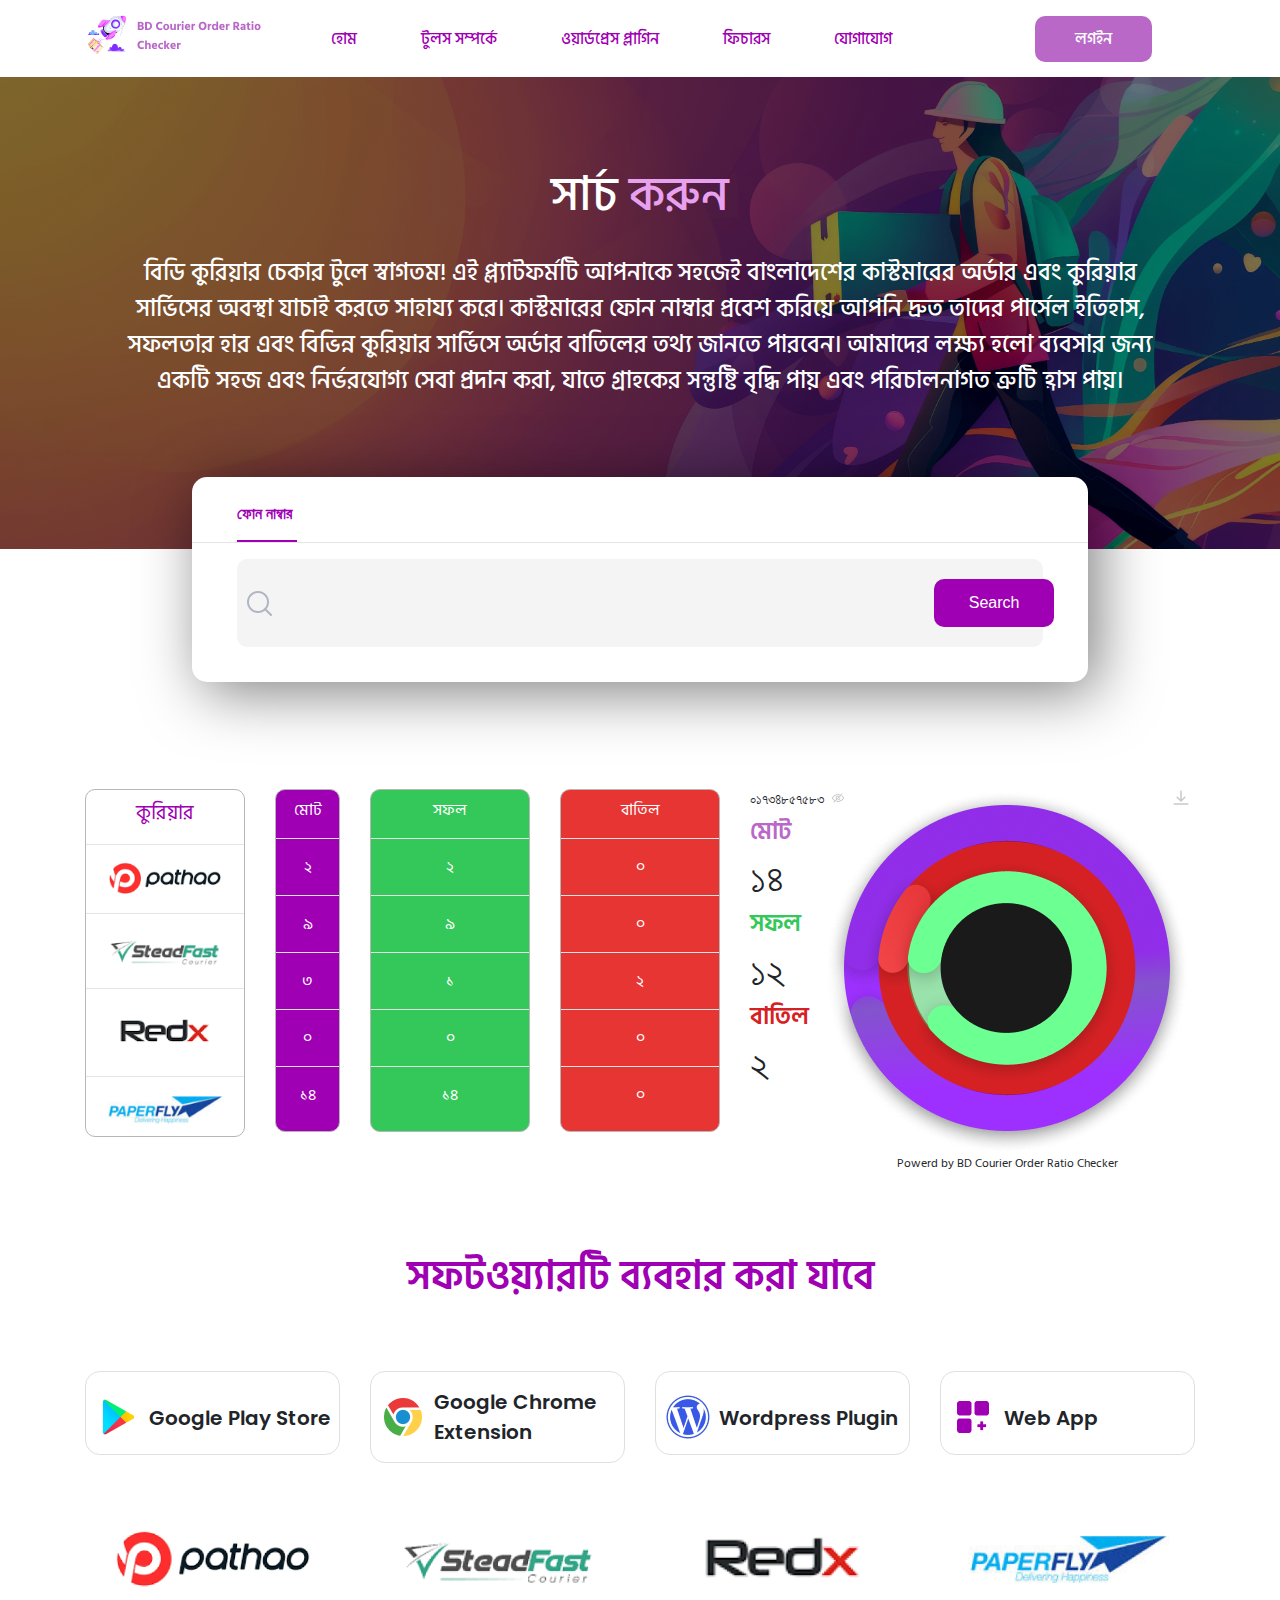
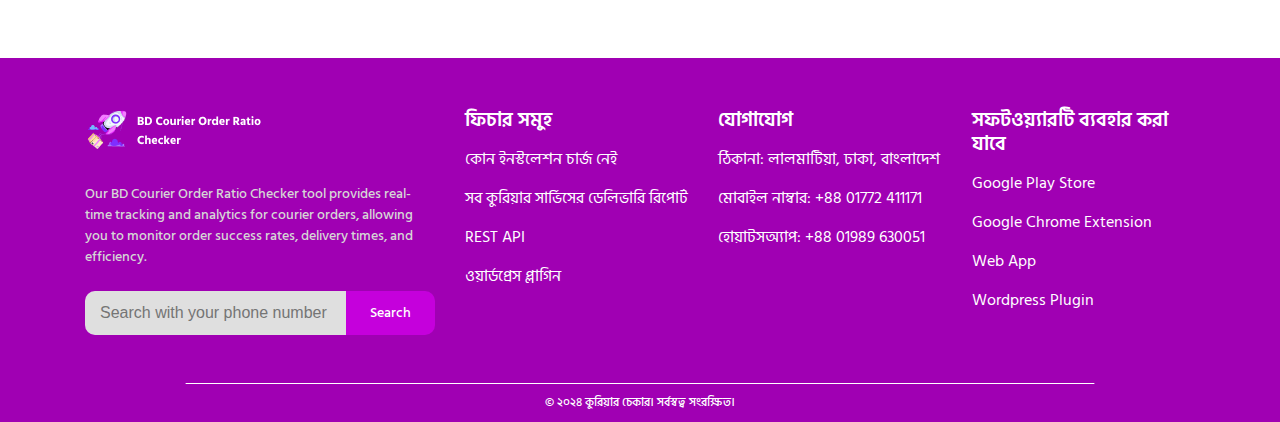
==== search.html @ f462c502 "correction" ====
<!DOCTYPE html>
<html lang="en">
<head>
    <meta charset="UTF-8">
    <meta name="viewport" content="width=device-width, initial-scale=1.0">
    <title>Search </title>
    <link rel="shortcut icon" href="image/favicon.ico" type="image/x-icon">

    <!-- font -->
    <link rel="preconnect" href="https://fonts.googleapis.com">
    <link rel="preconnect" href="https://fonts.gstatic.com" crossorigin>
    <link href="https://fonts.googleapis.com/css2?family=Hind+Siliguri:wght@300;400;500;600;700&family=Poppins:ital,wght@0,100;0,200;0,300;0,400;0,500;0,600;0,700;0,800;0,900;1,100;1,200;1,300;1,400;1,500;1,600;1,700;1,800;1,900&display=swap" rel="stylesheet">
    <link href="https://fonts.googleapis.com/css2?family=Poppins:ital,wght@0,100;0,200;0,300;0,400;0,500;0,600;0,700;0,800;0,900;1,100;1,200;1,300;1,400;1,500;1,600;1,700;1,800;1,900&display=swap" rel="stylesheet">
    <link href="https://fonts.googleapis.com/css2?family=DM+Sans:ital,opsz,wght@0,9..40,100..1000;1,9..40,100..1000&display=swap" rel="stylesheet">
    <!-- font end -->
    <link rel="stylesheet" href="https://cdnjs.cloudflare.com/ajax/libs/font-awesome/6.6.0/css/all.min.css" integrity="sha512-Kc323vGBEqzTmouAECnVceyQqyqdsSiqLQISBL29aUW4U/M7pSPA/gEUZQqv1cwx4OnYxTxve5UMg5GT6L4JJg==" crossorigin="anonymous" referrerpolicy="no-referrer" />
    <link rel="stylesheet" href="css/bootstrap.min.css">
    <link rel="stylesheet" href="css/search.css">
</head>
<body>
    <!-- navbar part end -->
    
        <nav class="navbar navbar-expand-lg navbar-light">
            <div class="container">
            <a class="navbar-brand" href="#"><img src="image/logo.png" class="img-fluid w-100" alt=""></a>
            <button class="navbar-toggler" type="button" data-toggle="collapse" data-target="#navbarSupportedContent" aria-controls="navbarSupportedContent" aria-expanded="false" aria-label="Toggle navigation">
              <span class="navbar-toggler-icon"></span>
            </button>
          
            <div class="collapse navbar-collapse" id="navbarSupportedContent">
              <ul class="navbar-nav m-auto">
                <li class="nav-item active">
                  <a class="nav-link" href="index.html">হোম <span></span></a>
                </li>
                <li class="nav-item">
                  <a class="nav-link" href="#">টুলস সম্পর্কে</a>
                </li>
                <li class="nav-item">
                    <a class="nav-link" href="#">ওয়ার্ডপ্রেস প্লাগিন</a>
                  </li>
                  <li class="nav-item">
                    <a class="nav-link" href="#">ফিচারস</a>
                  </li>
                  <li class="nav-item">
                    <a class="nav-link" href="#">যোগাযোগ</a>
                  </li>
              </ul>
              <ul class="navbar-nav m-auto">
                <li class="nav-item active">
                  <a class="login_btn" href="#">লগইন</a>
                </li>
              </ul>
              
            </div>
        </div>
          </nav>
    
    <!-- navbar part end -->

    <!-- banner part start -->
     <div id="banner">
        <div class="banner_overlay text-center">
            <h3 class="text-center">সার্চ <span>করুন</span>  </h3>
            <p>বিডি কুরিয়ার চেকার টুলে স্বাগতম! এই প্ল্যাটফর্মটি আপনাকে সহজেই বাংলাদেশের কাস্টমারের অর্ডার এবং কুরিয়ার সার্ভিসের অবস্থা যাচাই করতে সাহায্য করে। কাস্টমারের ফোন নাম্বার প্রবেশ করিয়ে আপনি দ্রুত তাদের পার্সেল ইতিহাস, সফলতার হার এবং বিভিন্ন কুরিয়ার সার্ভিসে অর্ডার বাতিলের তথ্য জানতে পারবেন। আমাদের লক্ষ্য হলো ব্যবসার জন্য একটি সহজ এবং নির্ভরযোগ্য সেবা প্রদান করা, যাতে গ্রাহকের সন্তুষ্টি বৃদ্ধি পায় এবং পরিচালনাগত ত্রুটি হ্রাস পায়।</p>
            <div class="banner_sub">
               <ul>
                <li class="search_phn">ফোন নাম্বার </li>
                <hr>
                <li>
                    <div class="input_search">
                        <div class="row">
                            <div class="col-md-1  d-flex align-items-center">
                                <img src="image/search.png" class="img-fluid ml-auto" alt="">
                            </div>
                            <div class="col-md-9  d-flex align-items-center">
                                <input type="text" class="w-100">
                            </div>
                            <div class="col-md-2 d-flex align-items-center">
                                <a href="#" class="search_btn">Search</a>
                            </div>
                        </div>
                    </div>
                </li>
               </ul>
            </div>
        </div>
     </div>
    <!-- banner part end -->

    <!-- Table part start -->
     <div id="table_part">
        <div class="container">
            <div class="row">
                <div class="col-md-3 col-lg-2">
                    <div class="table_ul">
                        <ul>
                            <li class="d-flex justify-content-center align-items-center pt-2 qourier">কুরিয়ার</li>
                            <hr>
                            <li class="d-flex justify-content-center align-items-center"><img src="image/pathao.png" class="img-fluid" alt=""></li>
                            <hr>
                            <li class="d-flex justify-content-center align-items-center"><img src="image/steadfast.png" class="img-fluid" alt=""></li>
                            <hr>
                            <li class="d-flex justify-content-center align-items-center"><img src="image/redx.png" class="img-fluid" alt=""></li>
                            <hr>
                            <li class="d-flex justify-content-center align-items-center pb-2"><img src="image/paperfly.png" class="img-fluid" alt=""></li>
                        </ul>
                    </div>
                </div>
                <div class="col-md-3 col-lg-1">
                    <div class="table_ul bg-purple">
                        <ul>
                            <li class="d-flex justify-content-center align-items-center pt-2">মোট</li>
                            <hr>
                            <li class="d-flex justify-content-center align-items-center">২</li>
                            <hr>
                            <li class="d-flex justify-content-center align-items-center">৯</li>
                            <hr>
                            <li class="d-flex justify-content-center align-items-center">৩</li>
                            <hr>
                            <li class="d-flex justify-content-center align-items-center">০</li>
                            <hr>
                            <li class="d-flex justify-content-center align-items-center pb-4">১৪</li>
                        </ul>
                    </div>
                </div>
                <div class="col-md-3 col-lg-2">
                    <div class="table_ul bg-green">
                        <ul>
                            <li class="d-flex justify-content-center align-items-center pt-2">সফল</li>
                            <hr>
                            <li class="d-flex justify-content-center align-items-center">২</li>
                            <hr>
                            <li class="d-flex justify-content-center align-items-center">৯</li>
                            <hr>
                            <li class="d-flex justify-content-center align-items-center">১</li>
                            <hr>
                            <li class="d-flex justify-content-center align-items-center">০</li>
                            <hr>
                            <li class="d-flex justify-content-center align-items-center pb-4">১৪</li>
                        </ul>
                    </div>
                </div>
                <div class="col-md-3 col-lg-2">
                    <div class="table_ul bg-red">
                        <ul>
                            <li class="d-flex justify-content-center align-items-center pt-2">বাতিল</li>
                            <hr>
                            <li class="d-flex justify-content-center align-items-center">০</li>
                            <hr>
                            <li class="d-flex justify-content-center align-items-center">০</li>
                            <hr>
                            <li class="d-flex justify-content-center align-items-center">২</li>
                            <hr>
                            <li class="d-flex justify-content-center align-items-center">০</li>
                            <hr>
                            <li class="d-flex justify-content-center align-items-center pb-4">০</li>
                        </ul>
                    </div>
                </div>
                <div class="col-md-5">
                    <div class="graph d-flex">
                        <div class="graph_txt">
                            <div class="number d-flex"><p >০১৭৩৪৮৫৭৫৮৩</p><img src="image/eye.png" class="img-fluid" alt=""></div>
                            <h4 class="graph_title_one my-2">মোট</h4>
                            <h5>১৪</h5>
                            <h4 class="graph_title_two my-2">সফল</h4>
                            <h5>১২</h5>
                            <h4 class="graph_title_three my-2">বাতিল</h4>
                            <h5>২</h5>
                        </div>
                        <div class="graph_img">
                            <img src="image/download.png" class="img-fluid download_img" alt="">
                            <img src="image/graph.png" class="img-fluid" alt="">
                            <p>Powerd by BD Courier Order Ratio Checker</p>
                        </div>
                    </div>
                </div>
            </div>
        </div>
     </div>
    <!-- Table part end -->

   

    <!-- software part start -->
     <div id="software">
         <!-- heading start -->
     <h3 class="common_heading text-center">সফটওয়্যারটি ব্যবহার করা যাবে </h3>
     <!-- heading end -->
        <div class="container">
            <div class="row">
                <div class="col-md-3">
                    <div class="soft_main">
                        <div class="row">
                            <div class="col-md-3 p-0 mt-2 text-center"><img src="image/playstore.png" class="img-fluid" alt=""></div>
                            <div class="col-md-9 p-0 mt-3"><p class="soft_title">Google Play Store</p></div>
                        </div>
                    </div>
                </div>

                <div class="col-md-3">
                    <div class="soft_main">
                        <div class="row">
                            <div class="col-md-3 p-0 mt-2 text-center"><img src="image/chrome.png" class="img-fluid" alt=""></div>
                            <div class="col-md-9 p-0"><p class="soft_title">Google Chrome Extension</p></div>
                        </div>
                    </div>
                </div>

                <div class="col-md-3">
                    <div class="soft_main">
                        <div class="row">
                            <div class="col-md-3 p-0 mt-2 text-center"><img src="image/wordpress.png" class="img-fluid" alt=""></div>
                            <div class="col-md-9 p-0 mt-3"><p class="soft_title">Wordpress Plugin</p></div>
                        </div>
                    </div>
                </div>

                <div class="col-md-3">
                    <div class="soft_main">
                        <div class="row">
                            <div class="col-md-3 p-0 mt-2 text-center"><img src="image/webapp.png" class="img-fluid" alt=""></div>
                            <div class="col-md-9 p-0 mt-3"><p class="soft_title">Web App</p></div>
                        </div>
                    </div>
                </div>
            </div>
        </div>
     </div>
    <!-- software part end -->

    <!-- client part  start-->
     <div id="client">
        <div class="container">
            <div class="row">
                <div class="col-md-3 col-sm-6 text-center d-flex align-items-center justify-content-center">
                    <img src="image/pathao.png" class="img-fluid" alt="">
                </div>
                <div class="col-md-3 col-sm-6 text-center d-flex align-items-center justify-content-center">
                    <img src="image/steadfast.png" class="img-fluid" alt="">
                </div>
                <div class="col-md-3 col-sm-6 text-center d-flex align-items-center justify-content-center">
                    <img src="image/redx.png" class="img-fluid" alt="">
                </div>
                <div class="col-md-3 col-sm-6 text-center d-flex align-items-center justify-content-center">
                    <img src="image/paperfly.png" class="img-fluid" alt="">
                </div>
            </div>
        </div>
     </div>
    <!-- client part end -->

    <!-- footer part start -->
     <footer>
        <div class="container">
            <div class="row">
                <div class="col-md-4">
                    <div class="footer_first_content">
                        <img src="image/footer_logo.png" class="img-fluid" alt="">
                        <p class="footer_txt mt-4">
                            Our BD Courier Order Ratio Checker tool provides real-time tracking and analytics for courier orders, allowing you to monitor order success rates, delivery times, and efficiency.  
                        </p>
                        <div class="footer_form mt-4">
                            <form action="">
                                <input type="text" class="footer_input" placeholder="Search with your phone number">
                                <button type="submit">Search</button>
                            </form>
                        </div>
                    </div>
                </div>
                <div class="col-md-8">
                    <div class="row">
                        <div class="col-md-4">
                            <div class="footer_second">
                                <!-- footer common heading -->
                             <h4 class="f_c_heading">ফিচার সমুহ</h4>
                             <!-- footer common heading -->
                              <ul>
                                 <li>কোন ইনস্টলেশন চার্জ নেই</li>
                                 <li>সব কুরিয়ার সার্ভিসের ডেলিভারি রিপোর্ট</li>
                                 <li>REST API</li>
                                 <li>ওয়ার্ডপ্রেস প্লাগিন</li>
                              </ul>
                            </div>
                        </div>
                        <div class="col-md-4">
                            <div class="footer_second">
                                <!-- footer common heading -->
                             <h4 class="f_c_heading">যোগাযোগ</h4>
                             <!-- footer common heading -->
                              <ul>
                                 <li>ঠিকানা: লালমাটিয়া, ঢাকা, বাংলাদেশ</li>
                                 <li>মোবাইল নাম্বার: +88 01772 411171</li>
                                 <li>হোয়াটসঅ্যাপ: +88 01989 630051</li>
                              </ul>
                            </div>
                        </div>
                        <div class="col-md-4">
                            <div class="footer_second">
                                <!-- footer common heading -->
                             <h4 class="f_c_heading">সফটওয়্যারটি ব্যবহার করা যাবে </h4>
                             <!-- footer common heading -->
                              <ul>
                                 <li>Google Play Store</li>
                                 <li>Google Chrome Extension</li>
                                 <li>Web App</li>
                                 <li>Wordpress Plugin</li>
                              </ul>
                            </div>
                        </div>
                    </div>
                </div>
                <div class="col-md-12 text-center">
                    <img src="image/line.png" class="img-fluid mt-5" alt="">
                    <h4 class="footer_last">© ২০২৪ কুরিয়ার চেকার। সর্বস্বত্ব সংরক্ষিত।</h4>
                </div>
            </div>
        </div>
     </footer>




    <!-- footer part end -->
    <script src="js/custom.js"></script>
    <script src="js/jquery-3.7.1.min.js"></script>
    <script src="js/bootstrap.bundle.min.js"></script>
</body>
</html>
---- css/search.css ----
a{
    text-decoration: none;
}
a:hover{
    text-decoration: none;
    color: #fff;
}
h1,h2,h3,h4,h5,p,ul,ol{
    padding: 0;
    margin: 0;
}
ul,ol{
    list-style: none;
}
nav{
    background-color: #ffffff;
}
.navbar-expand-lg .navbar-nav .nav-link{
    position: relative;
    color: #A000B3!important;
    padding-right: 3.5rem!important;
    font-family: "Hind Siliguri", sans-serif;
    font-weight: 500;
    font-size: 16px;
}

.login_btn {
    background-color: #BA68C8;
    color: #ffffff;
    padding: 10px 40px;
    border-radius: 10px;
    font-family: "Hind Siliguri", sans-serif;
    font-weight: 500;
    font-size: 16px;
}
#banner{
    background-image: url(../image/banner.jpg);
    background-size: cover;
    background-repeat: no-repeat;
    background-position: center;
    position: relative;
}
.banner_overlay {
    height: 100%;
    width: 100%;
    background-color: rgba(0, 0, 0, 0.5);
    padding: 90px 10% 150px;
}
.banner_overlay h3 {
    font-family: "Hind Siliguri", sans-serif;
    font-weight: 500;
    font-size: 48px;
    color: #ffffff;
    margin-bottom: 30px;
    padding: 0 8%;
}
.banner_overlay h3 span{
    font-family: "Hind Siliguri", sans-serif;
    font-weight: 500;
    font-size: 48px;
    color: #E7A1EE;
    margin-bottom: 30px;
}
.banner_overlay h3 a{
    color: #E7A1EE;
}
.banner_overlay p{
    font-family: "Hind Siliguri", sans-serif;
    font-weight: 500;
    font-size: 24px;
    color: #ffffff;
}

.banner_sub {
    background: #fff;
    box-shadow: 10px 10px 60px rgba(0, 0, 0, 0.5);
    position: absolute;
    top: 24rem;
    left: 10%;
    padding: 25px 0%;
    border-radius: 15px;
    display: block;
    margin: 0 auto;
    width: 80%;
}
.input_search {
    background-color: rgba(143, 146, 161, 0.1);
    border-radius: 10px;
    margin: 10px 5%;
    padding: 20px 0;
}
.input_search input{
    border: none;
    background-color: transparent;
    margin: 5px 0;
}
.input_search input:focus{
    border: none;
    outline: none;
    color: #A000B3;
}
#table_part {
    margin: 11rem 0 4rem;
    font-family: "Hind Siliguri", sans-serif;
}
.qourier{
    font-size: 20px;
    color: #A000B3;
}
.bg-purple ul{
    background-color: #A000B3;
    color: #fff;
}
.bg-green ul{
    background-color: #34C759;
    color: #fff;
}
.bg-red ul{
    background-color: #E73534;
    color: #fff;
}
.bg-purple ul hr{
    background-color: #fff;
}
.bg-green ul hr{
    background-color: #fff;
}
.bg-red ul hr{
    background-color: #fff;
}
.table_ul ul{
    border: 1px solid #B6B6B6;
    border-radius: 10px;
}
.table_ul ul li {
    padding: 0px 20px;
}
.search_btn {
    color: #fff;
    background-color: #A000B3;
    padding: 12px 35px;
    border-radius: 10px;
}
.search_phn{
    text-align: left;
    margin-left: 5%;
    position: relative;
    font-family: "DM Sans", sans-serif;
    font-weight: 700;
    font-size: 16px;
    color: #A000B3;
}
.search_phn::after {
    content: "";
    height: 2px;
    width: 60px;
    background-color: #A000B3;
    position: absolute;
    top: 38px;
    left: 0;
}
.number{
    font-family: "Poppins", sans-serif;
    font-weight: 400;
    font-size: 14px;
    position: relative;
}
.number img {
    position: absolute;
    right: -20px;
    bottom: 6px;
}
.graph_title_one{
    font-family: "Hind Siliguri", sans-serif;
    font-weight: 600;
    font-size: 24px;
    color: #BA68C8;
}
.graph_title_two{
    font-family: "Hind Siliguri", sans-serif;
    font-weight: 600;
    font-size: 24px;
    color: #34C759;
}
.graph_title_three{
    font-family: "Hind Siliguri", sans-serif;
    font-weight: 600;
    font-size: 24px;
    color: #D62124;
}
.graph_txt h5{
    font-family: "Poppins", sans-serif;
    font-weight: 500;
    font-size: 40px;
}
.graph_img p{
    font-family: "Hind Siliguri", sans-serif;
    font-weight: 400;
    font-size: 12px;
    text-align: center;
}
.graph_img{
    position: relative;
}
.download_img{
    position: absolute;
    top: 0;
    right: 0;
}
.common_heading {
    font-family: "Hind Siliguri", sans-serif;
    font-size: 40px;
    color: #A000B3;
    margin: 80px 0 70px;
    font-weight: 600;
}
.soft_title{
    font-family: "Poppins", sans-serif;
    font-weight: 600;
    font-size: 20px;
}
.soft_main{
    border: 1px solid #DFDFDF;
    padding: 15px;
    border-radius: 15px;
}

.feature_heading {
    font-family: "Hind Siliguri", sans-serif;
    font-size: 40px;
    color: #A000B3;
    margin: 150px 0 15px;
    font-weight: 600;
}
.feature_sub_heading{
    font-family: "Hind Siliguri", sans-serif;
    font-size: 20px;
    color: #6F6F6F;
}
.feature_main {
    border: 1px solid #F3E2F8;
    border-radius: 20px;
    padding: 10px;
    min-height: 20rem;
    position: relative;
}
.feature_main h3 {
    font-family: "Poppins", sans-serif;
    font-weight: 600;
    font-size: 24px;
    color: #1D263A;
    margin: 10px 0;
}
.feature_main p {
    font-family: "DM Sans", sans-serif;
    font-weight: 500;
    font-size: 15px;
    color: #B0B7C3;
    margin: 10px 0;
}
.feature_main a{
    font-family: "DM Sans", sans-serif;
    font-size: 12px;
    color: #A000B3;
    position: absolute;
    bottom: 10px;
    left: 35%;
}
#feature{
    margin-top: 60px;
}
#client{
    margin: 50px 0;
}
#client img{
    width: 80%;
}

footer{
    background-color: #A000B3;
    padding-top: 50px;
}
.footer_txt{
    font-family: "Hind Siliguri", sans-serif;
    font-weight: 500;
    font-size: 14px;
    color: #D6D6D6;
}
.footer_form form{
    background-color: #C500DC;
    border-radius: 10px;
    display: flex;
    justify-content: space-between;
}
.footer_input {
    background-color: #DFDFDF;
    border: none;
    width: 100%;
    padding: 10px 15px;
    border-radius: 10px 0px 0px 10px;
}

.footer_form form button {
    background-color: transparent;
    border: none;
    color: #fff;
    width: 34%;
    font-family: "Hind Siliguri", sans-serif;
    font-weight: 500;
    font-size: 14px;
}
.f_c_heading{
    font-family: "Hind Siliguri", sans-serif;
    font-weight: 600;
    font-size: 20px;
    color: #fff;
}
.footer_second ul li{
    font-family: "Hind Siliguri", sans-serif;
    font-weight: 400;
    font-size: 16px;
    color: #fff;
    margin: 15px 0;
}
.footer_last{
    font-family: "Hind Siliguri", sans-serif;
    font-weight: 500;
    font-size: 12px;
    color: #fff;
    padding: 12px 0;
}


/* responsive part start */

/* // Extra small devices (portrait phones, less than 576px) */
/* // No media query for `xs` since this is the default in Bootstrap */
@media (min-width: 120px) and ( max-width: 575px) { 
    .banner_overlay {
        padding: 50px 0px;
    }
    .banner_overlay h3 {
        font-size: 30px;
    }
    .banner_overlay h3 span {
        font-size: 30px;
        margin-bottom: 0px;
    }
    .banner_overlay p {
        font-size: 14px;
        text-align: justify;
        padding: 2%;
    }
    #table_part {
        margin: 30rem 0 4rem;
        font-family: "Hind Siliguri", sans-serif;
    }
.search_phn{
    text-align: center!important;
}
.search_phn::after {
    left: 39%;
}
.input_search img{
    margin: auto;
}
.input_search input:focus{
    color: #535252;
}
.input_search a{
    margin: auto;
}
.input_search input {
    padding: 10px 12%;
}
.table_ul ul {
    margin-top: 2rem;
}
.graph{
    margin-top: 5rem;
}
    .banner_sub {
        top: 25rem;
    }
    .ban_number {
        font-weight: 400;
        font-size: 36px;
    }
    .ban_title {
        margin-top: 0px;
    }
    .service_main {
        margin-bottom: 70px;
    }
    .common_heading {
        font-size: 18px;
        margin: 80px 4% 70px;
    }
    .story_img {
        display: none;
    }
    .soft_main {
        margin-bottom: 50px;
        text-align: center;
    }
    .feature_heading {
        margin: 100px 0 15px;
    }
    .feature_main {
        margin-bottom: 30px;
    }
    .footer_form {
        margin-bottom: 20px;
    }
    .navbar {
        padding: 1.5rem 1rem;
    }
 }
/* // Small devices (landscape phones, 576px and up) */
@media (min-width: 576px) and (max-width: 767px) { 
    .story_img {
        display: none;
    }
    .banner_overlay {
        padding: 80px 0;
    }
    .banner_sub {
        top: 38rem;
    }
    #table_part {
        margin: 28rem 0 4rem;
    }
    .table_ul ul {
        margin-top: 2rem;
    }
    #service {
        margin-top: 28em;
    }
    .service_main {
        margin-bottom: 30px;
    }
    .soft_main {
        text-align: center;
        margin-bottom: 30px;
    }
    .input_search img{
        margin: auto;
    }
    .input_search input:focus{
        color: #535252;
    }
    .input_search a{
        margin: auto;
    }
    .input_search input {
        padding: 10px 12%;
    }
.feature_main {
    margin-bottom: 40px;
}
.feature_main a {
    left: 45%;
}
.footer_form {
    margin-bottom: 40px;
}


}
/* // Medium devices (tablets, 768px and up) */
@media (min-width: 768px) and (max-width: 991px) { 
    .banner_overlay {
        padding: 70px;
    }
    .banner_sub {
        top: 33rem;
    }
    #table_part {
        margin: 20rem 0 4rem;
    }
    .ban_number {
        font-size: 30px;
    }
    .ban_title {
        margin-top: 0px;
    }
 }

/* // Large devices (desktops, 992px and up) */
@media (min-width: 992px) and ( max-width: 1199px) { 
    .banner_overlay {
        padding: 116px;
    }
    .banner_sub {
        top: 25rem;
    }
    .ban_number {
        font-size: 42px;
    }
    .ban_title {
        margin-top: 8px;
    }
    #service {
        margin-top: 100px;
    }

 }

/* // Extra large devices (large desktops, 1200px and up) */
@media (min-width: 1200px) and ( max-width: 1399px){ 
    .banner_sub {
        top: 25rem;
    }
    #table_part {
        margin: 15rem 0 4rem;
    }
    .story_img {
        top: -100px;
        left: 60%;
        width: 60%;
    }
    .ban_number {
        font-size: 44px;
    }
    .ban_title {
        margin-top: 10px;
    }
    .banner_sub {
        left: 15%;
        width: 70%;
    }
 }
 
 @media (min-width: 1400px){ 
    .banner_sub {
        top: 22rem;
        left: 25%;
        width: 50%;
    }
    .banner_overlay {
        padding: 8rem 20% 15rem;
    }
    .banner_sub {
        top: 32rem;
        left: 25%;
        width: 50%;
    }
    #table_part {
        margin: 14rem 0 4rem;
    }
 }
/* responsive part end */
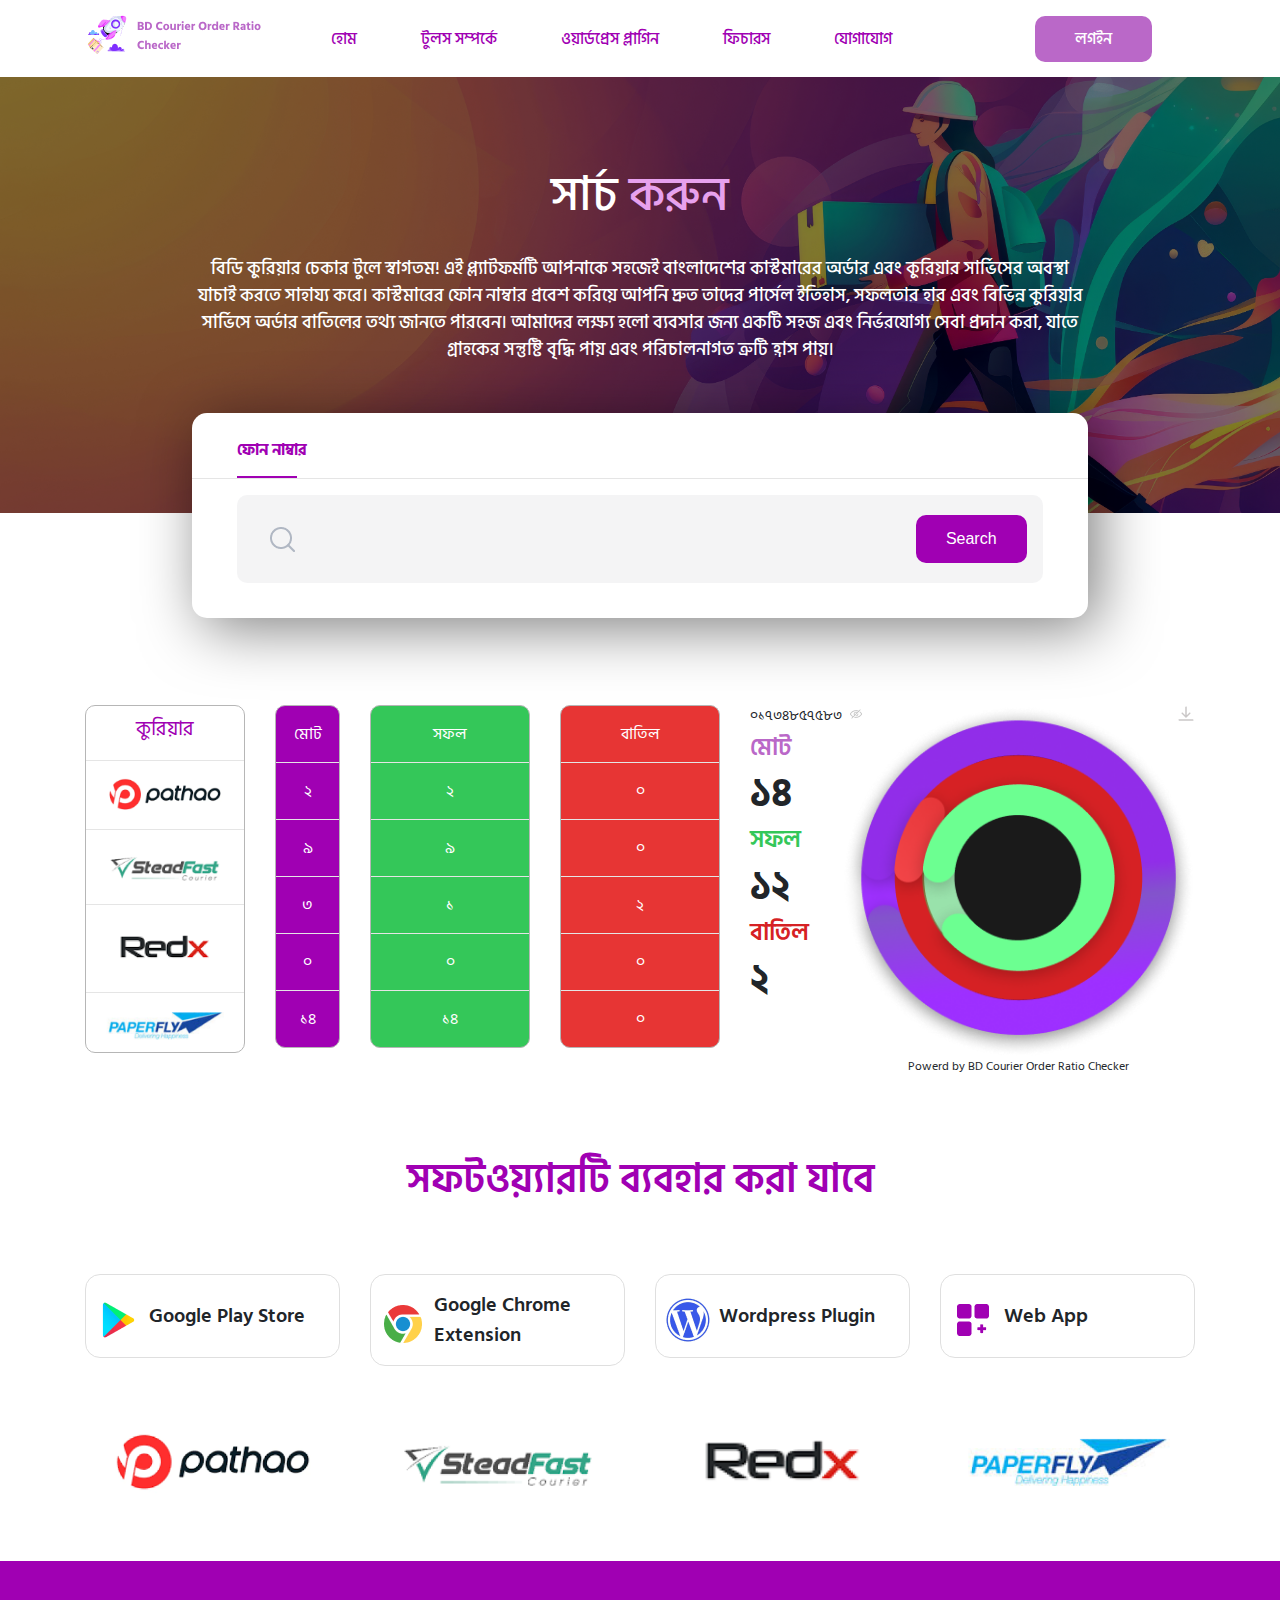
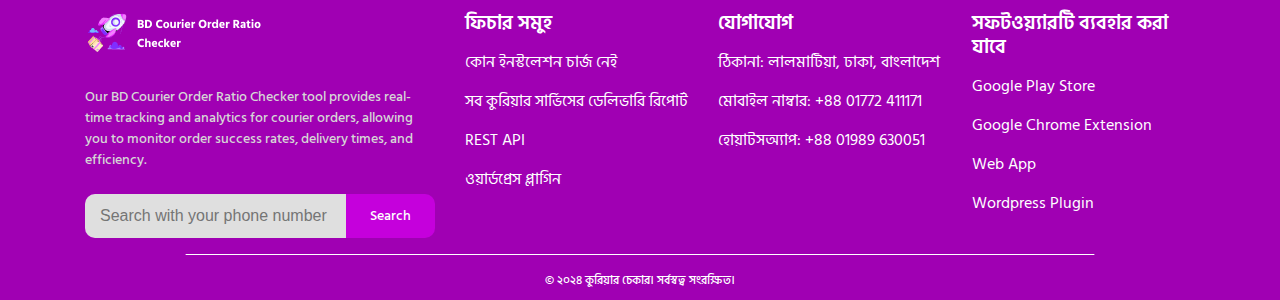
==== commit 731e19bb: "correction_search" ====
--- a/search.html
+++ b/search.html
@@ -69,13 +69,13 @@
                 <li>
                     <div class="input_search">
                         <div class="row">
-                            <div class="col-md-1  d-flex align-items-center">
+                            <div class="col-lg-1 col-md-1  d-flex align-items-center">
                                 <img src="image/search.png" class="img-fluid ml-auto" alt="">
                             </div>
-                            <div class="col-md-9  d-flex align-items-center">
-                                <input type="text" class="w-100">
-                            </div>
-                            <div class="col-md-2 d-flex align-items-center">
+                            <div class="col-lg-9 col-md-8  d-flex align-items-center">
+                                <input type="text" placeholder="Number" class="w-100">
+                            </div>
+                            <div class="col-lg-2 col-md-3 d-flex align-items-center">
                                 <a href="#" class="search_btn">Search</a>
                             </div>
                         </div>
@@ -109,7 +109,7 @@
                 <div class="col-md-3 col-lg-1">
                     <div class="table_ul bg-purple">
                         <ul>
-                            <li class="d-flex justify-content-center align-items-center pt-2">মোট</li>
+                            <li class="d-flex justify-content-center align-items-center pt_2">মোট</li>
                             <hr>
                             <li class="d-flex justify-content-center align-items-center">২</li>
                             <hr>
@@ -119,14 +119,14 @@
                             <hr>
                             <li class="d-flex justify-content-center align-items-center">০</li>
                             <hr>
-                            <li class="d-flex justify-content-center align-items-center pb-4">১৪</li>
+                            <li class="d-flex justify-content-center align-items-center pb_4">১৪</li>
                         </ul>
                     </div>
                 </div>
                 <div class="col-md-3 col-lg-2">
                     <div class="table_ul bg-green">
                         <ul>
-                            <li class="d-flex justify-content-center align-items-center pt-2">সফল</li>
+                            <li class="d-flex justify-content-center align-items-center pt_2">সফল</li>
                             <hr>
                             <li class="d-flex justify-content-center align-items-center">২</li>
                             <hr>
@@ -136,14 +136,14 @@
                             <hr>
                             <li class="d-flex justify-content-center align-items-center">০</li>
                             <hr>
-                            <li class="d-flex justify-content-center align-items-center pb-4">১৪</li>
+                            <li class="d-flex justify-content-center align-items-center pb_4">১৪</li>
                         </ul>
                     </div>
                 </div>
                 <div class="col-md-3 col-lg-2">
                     <div class="table_ul bg-red">
                         <ul>
-                            <li class="d-flex justify-content-center align-items-center pt-2">বাতিল</li>
+                            <li class="d-flex justify-content-center align-items-center pt_2">বাতিল</li>
                             <hr>
                             <li class="d-flex justify-content-center align-items-center">০</li>
                             <hr>
@@ -153,11 +153,11 @@
                             <hr>
                             <li class="d-flex justify-content-center align-items-center">০</li>
                             <hr>
-                            <li class="d-flex justify-content-center align-items-center pb-4">০</li>
+                            <li class="d-flex justify-content-center align-items-center pb_4">০</li>
                         </ul>
                     </div>
                 </div>
-                <div class="col-md-5">
+                <div class="col-lg-5 col-md-12">
                     <div class="graph d-flex">
                         <div class="graph_txt">
                             <div class="number d-flex"><p >০১৭৩৪৮৫৭৫৮৩</p><img src="image/eye.png" class="img-fluid" alt=""></div>
@@ -189,38 +189,38 @@
      <!-- heading end -->
         <div class="container">
             <div class="row">
-                <div class="col-md-3">
+                <div class="col-lg-3 col-md-6">
                     <div class="soft_main">
                         <div class="row">
-                            <div class="col-md-3 p-0 mt-2 text-center"><img src="image/playstore.png" class="img-fluid" alt=""></div>
-                            <div class="col-md-9 p-0 mt-3"><p class="soft_title">Google Play Store</p></div>
-                        </div>
-                    </div>
-                </div>
-
-                <div class="col-md-3">
+                            <div class="col-lg-3 col-3 d-flex align-items-center justify-content-center p-0 mt-2 text-center"><img src="image/playstore.png" class="img-fluid" alt=""></div>
+                            <div class="col-lg-9 col-9 d-flex align-items-center p-0 mt_3"><p class="soft_title">Google Play Store</p></div>
+                        </div>
+                    </div>
+                </div>
+
+                <div class="col-lg-3 col-md-6">
                     <div class="soft_main">
                         <div class="row">
-                            <div class="col-md-3 p-0 mt-2 text-center"><img src="image/chrome.png" class="img-fluid" alt=""></div>
-                            <div class="col-md-9 p-0"><p class="soft_title">Google Chrome Extension</p></div>
-                        </div>
-                    </div>
-                </div>
-
-                <div class="col-md-3">
+                            <div class="col-lg-3 col-3 d-flex align-items-center justify-content-center p-0 mt-2 text-center"><img src="image/chrome.png" class="img-fluid" alt=""></div>
+                            <div class="col-lg-9 col-9 d-flex align-items-center p-0"><p class="soft_title">Google Chrome Extension</p></div>
+                        </div>
+                    </div>
+                </div>
+
+                <div class="col-lg-3 col-md-6">
                     <div class="soft_main">
                         <div class="row">
-                            <div class="col-md-3 p-0 mt-2 text-center"><img src="image/wordpress.png" class="img-fluid" alt=""></div>
-                            <div class="col-md-9 p-0 mt-3"><p class="soft_title">Wordpress Plugin</p></div>
-                        </div>
-                    </div>
-                </div>
-
-                <div class="col-md-3">
+                            <div class="col-lg-3 col-3 d-flex align-items-center justify-content-center p-0 mt-2 text-center"><img src="image/wordpress.png" class="img-fluid" alt=""></div>
+                            <div class="col-lg-9 col-9 d-flex align-items-center p-0 mt_3"><p class="soft_title">Wordpress Plugin</p></div>
+                        </div>
+                    </div>
+                </div>
+
+                <div class="col-lg-3 col-md-6">
                     <div class="soft_main">
                         <div class="row">
-                            <div class="col-md-3 p-0 mt-2 text-center"><img src="image/webapp.png" class="img-fluid" alt=""></div>
-                            <div class="col-md-9 p-0 mt-3"><p class="soft_title">Web App</p></div>
+                            <div class="col-lg-3 col-3 d-flex align-items-center justify-content-center p-0 mt-2 text-center"><img src="image/webapp.png" class="img-fluid" alt=""></div>
+                            <div class="col-lg-9 col-9 d-flex align-items-center p-0 mt_3"><p class="soft_title">Web App</p></div>
                         </div>
                     </div>
                 </div>
@@ -233,16 +233,16 @@
      <div id="client">
         <div class="container">
             <div class="row">
-                <div class="col-md-3 col-sm-6 text-center d-flex align-items-center justify-content-center">
+                <div class="col-md-3 col-sm-6 col-6 text-center d-flex align-items-center justify-content-center">
                     <img src="image/pathao.png" class="img-fluid" alt="">
                 </div>
-                <div class="col-md-3 col-sm-6 text-center d-flex align-items-center justify-content-center">
+                <div class="col-md-3 col-sm-6 col-6 text-center d-flex align-items-center justify-content-center">
                     <img src="image/steadfast.png" class="img-fluid" alt="">
                 </div>
-                <div class="col-md-3 col-sm-6 text-center d-flex align-items-center justify-content-center">
+                <div class="col-md-3 col-sm-6 col-6 text-center d-flex align-items-center justify-content-center">
                     <img src="image/redx.png" class="img-fluid" alt="">
                 </div>
-                <div class="col-md-3 col-sm-6 text-center d-flex align-items-center justify-content-center">
+                <div class="col-md-3 col-sm-6 col-6 text-center d-flex align-items-center justify-content-center">
                     <img src="image/paperfly.png" class="img-fluid" alt="">
                 </div>
             </div>
@@ -311,7 +311,7 @@
                     </div>
                 </div>
                 <div class="col-md-12 text-center">
-                    <img src="image/line.png" class="img-fluid mt-5" alt="">
+                    <img src="image/line.png" class="img-fluid mt-2" alt="">
                     <h4 class="footer_last">© ২০২৪ কুরিয়ার চেকার। সর্বস্বত্ব সংরক্ষিত।</h4>
                 </div>
             </div>
--- a/css/search.css
+++ b/css/search.css
@@ -3,7 +3,7 @@
 }
 a:hover{
     text-decoration: none;
-    color: #fff;
+    color: #fff!important;
 }
 h1,h2,h3,h4,h5,p,ul,ol{
     padding: 0;
@@ -44,7 +44,7 @@
     height: 100%;
     width: 100%;
     background-color: rgba(0, 0, 0, 0.5);
-    padding: 90px 10% 150px;
+    padding: 90px 15% 150px;
 }
 .banner_overlay h3 {
     font-family: "Hind Siliguri", sans-serif;
@@ -67,7 +67,7 @@
 .banner_overlay p{
     font-family: "Hind Siliguri", sans-serif;
     font-weight: 500;
-    font-size: 24px;
+    font-size: 18px;
     color: #ffffff;
 }
 
@@ -87,17 +87,20 @@
     background-color: rgba(143, 146, 161, 0.1);
     border-radius: 10px;
     margin: 10px 5%;
-    padding: 20px 0;
+    padding: 20px 3%;
 }
 .input_search input{
     border: none;
     background-color: transparent;
     margin: 5px 0;
 }
+.input_search input::placeholder {
+    opacity: 0;
+  }
 .input_search input:focus{
     border: none;
     outline: none;
-    color: #A000B3;
+    color: #1A1A1A;
 }
 #table_part {
     margin: 11rem 0 4rem;
@@ -138,14 +141,14 @@
 .search_btn {
     color: #fff;
     background-color: #A000B3;
-    padding: 12px 35px;
+    padding: 12px 30px;
     border-radius: 10px;
 }
 .search_phn{
     text-align: left;
     margin-left: 5%;
     position: relative;
-    font-family: "DM Sans", sans-serif;
+    font-family: "Hind Siliguri", sans-serif;
     font-weight: 700;
     font-size: 16px;
     color: #A000B3;
@@ -160,7 +163,7 @@
     left: 0;
 }
 .number{
-    font-family: "Poppins", sans-serif;
+    font-family: "Hind Siliguri", sans-serif;
     font-weight: 400;
     font-size: 14px;
     position: relative;
@@ -189,8 +192,8 @@
     color: #D62124;
 }
 .graph_txt h5{
-    font-family: "Poppins", sans-serif;
-    font-weight: 500;
+    font-family: "Hind Siliguri", sans-serif;
+    font-weight: 700;
     font-size: 40px;
 }
 .graph_img p{
@@ -201,6 +204,12 @@
 }
 .graph_img{
     position: relative;
+}
+.pb_4{
+    padding-bottom: 1rem!important;
+}
+.pt_2{
+    padding-top: 1rem!important;
 }
 .download_img{
     position: absolute;
@@ -215,7 +224,7 @@
     font-weight: 600;
 }
 .soft_title{
-    font-family: "Poppins", sans-serif;
+    font-family: "Hind Siliguri", sans-serif;
     font-weight: 600;
     font-size: 20px;
 }
@@ -245,21 +254,21 @@
     position: relative;
 }
 .feature_main h3 {
-    font-family: "Poppins", sans-serif;
+    font-family: "Hind Siliguri", sans-serif;
     font-weight: 600;
     font-size: 24px;
     color: #1D263A;
     margin: 10px 0;
 }
 .feature_main p {
-    font-family: "DM Sans", sans-serif;
+    font-family: "Hind Siliguri", sans-serif;
     font-weight: 500;
     font-size: 15px;
     color: #B0B7C3;
     margin: 10px 0;
 }
 .feature_main a{
-    font-family: "DM Sans", sans-serif;
+    font-family: "Hind Siliguri", sans-serif;
     font-size: 12px;
     color: #A000B3;
     position: absolute;
@@ -352,8 +361,15 @@
         padding: 2%;
     }
     #table_part {
-        margin: 30rem 0 4rem;
+        margin: 25rem 0 4rem;
         font-family: "Hind Siliguri", sans-serif;
+    }
+    .banner_sub {
+        box-shadow: 10px 10px 60px rgba(0, 0, 0, 0.1);
+        padding: 25px 0% 0px;
+    }
+    .input_search img {
+        display: none;
     }
 .search_phn{
     text-align: center!important;
@@ -372,13 +388,49 @@
 }
 .input_search input {
     padding: 10px 12%;
-}
+    background-color: #f7f7;
+    border-radius: 10px;
+    margin-bottom: 1rem;
+}
+.input_search input::placeholder {
+    opacity: 1;
+  }
+  .input_search {
+    background-color: transparent;
+    padding: 0px 3% 10px;
+}
+#table_part {
+    margin: 18rem 0 4rem;
+}
+
 .table_ul ul {
     margin-top: 2rem;
 }
 .graph{
     margin-top: 5rem;
 }
+.bg-green ul{
+    display: flex;
+}
+.bg-purple ul{
+    display: flex;
+}
+.bg-red ul{
+    display: flex;
+}
+.table_ul ul li {
+    padding: 0px 15px;
+}
+.pb_4 {
+    padding-bottom: 0rem!important;
+}
+.pt_2{
+    padding-top: 0!important;
+}
+.table_ul ul li img{
+    width: 50%!important;
+}
+
     .banner_sub {
         top: 25rem;
     }
@@ -394,14 +446,13 @@
     }
     .common_heading {
         font-size: 18px;
-        margin: 80px 4% 70px;
+        margin: 70px 4% 30px;
     }
     .story_img {
         display: none;
     }
     .soft_main {
-        margin-bottom: 50px;
-        text-align: center;
+        margin-bottom: 20px;
     }
     .feature_heading {
         margin: 100px 0 15px;
@@ -455,6 +506,7 @@
     .input_search input {
         padding: 10px 12%;
     }
+    
 .feature_main {
     margin-bottom: 40px;
 }
@@ -470,13 +522,34 @@
 /* // Medium devices (tablets, 768px and up) */
 @media (min-width: 768px) and (max-width: 991px) { 
     .banner_overlay {
-        padding: 70px;
-    }
-    .banner_sub {
-        top: 33rem;
+        padding: 3rem 15% 10rem;
+    }
+    .banner_overlay h3 {
+        margin-bottom: 0px;;
+    }
+    .banner_sub {
+        top: 21rem;
+    }
+    .input_search {
+        padding: 8px 3%;
     }
     #table_part {
-        margin: 20rem 0 4rem;
+        margin: 9rem 0 4rem;
+    }
+
+    .graph{
+            margin: 0 auto;
+            width: 60%;
+            margin-top: 5rem;
+    }
+    .common_heading {
+        margin: 50px 0 35px;
+    }
+    .footer_input {
+        font-size: 12px;
+    }
+    .soft_main{
+        margin-top: 1rem;
     }
     .ban_number {
         font-size: 30px;
@@ -484,15 +557,33 @@
     .ban_title {
         margin-top: 0px;
     }
+    .search_btn{
+        margin-left: 5px;
+    }
+
+
  }
 
 /* // Large devices (desktops, 992px and up) */
 @media (min-width: 992px) and ( max-width: 1199px) { 
     .banner_overlay {
-        padding: 116px;
-    }
-    .banner_sub {
-        top: 25rem;
+        padding: 5rem 12% 10rem;
+    }
+    .banner_sub {
+        top: 21rem;
+    }
+    .input_search {
+        padding: 10px 3%;
+    }
+    .table_ul ul li {
+        padding: 0px 6px;
+    }
+    .common_heading {
+        margin: 80px 0 50px;
+    }
+    .navbar-expand-lg .navbar-nav .nav-link {
+        padding-right: 2.5rem!important;
+
     }
     .ban_number {
         font-size: 42px;
@@ -509,10 +600,10 @@
 /* // Extra large devices (large desktops, 1200px and up) */
 @media (min-width: 1200px) and ( max-width: 1399px){ 
     .banner_sub {
-        top: 25rem;
+        top: 21rem;
     }
     #table_part {
-        margin: 15rem 0 4rem;
+        margin: 12rem 0 4rem;
     }
     .story_img {
         top: -100px;
@@ -541,7 +632,7 @@
         padding: 8rem 20% 15rem;
     }
     .banner_sub {
-        top: 32rem;
+        top: 29rem;
         left: 25%;
         width: 50%;
     }
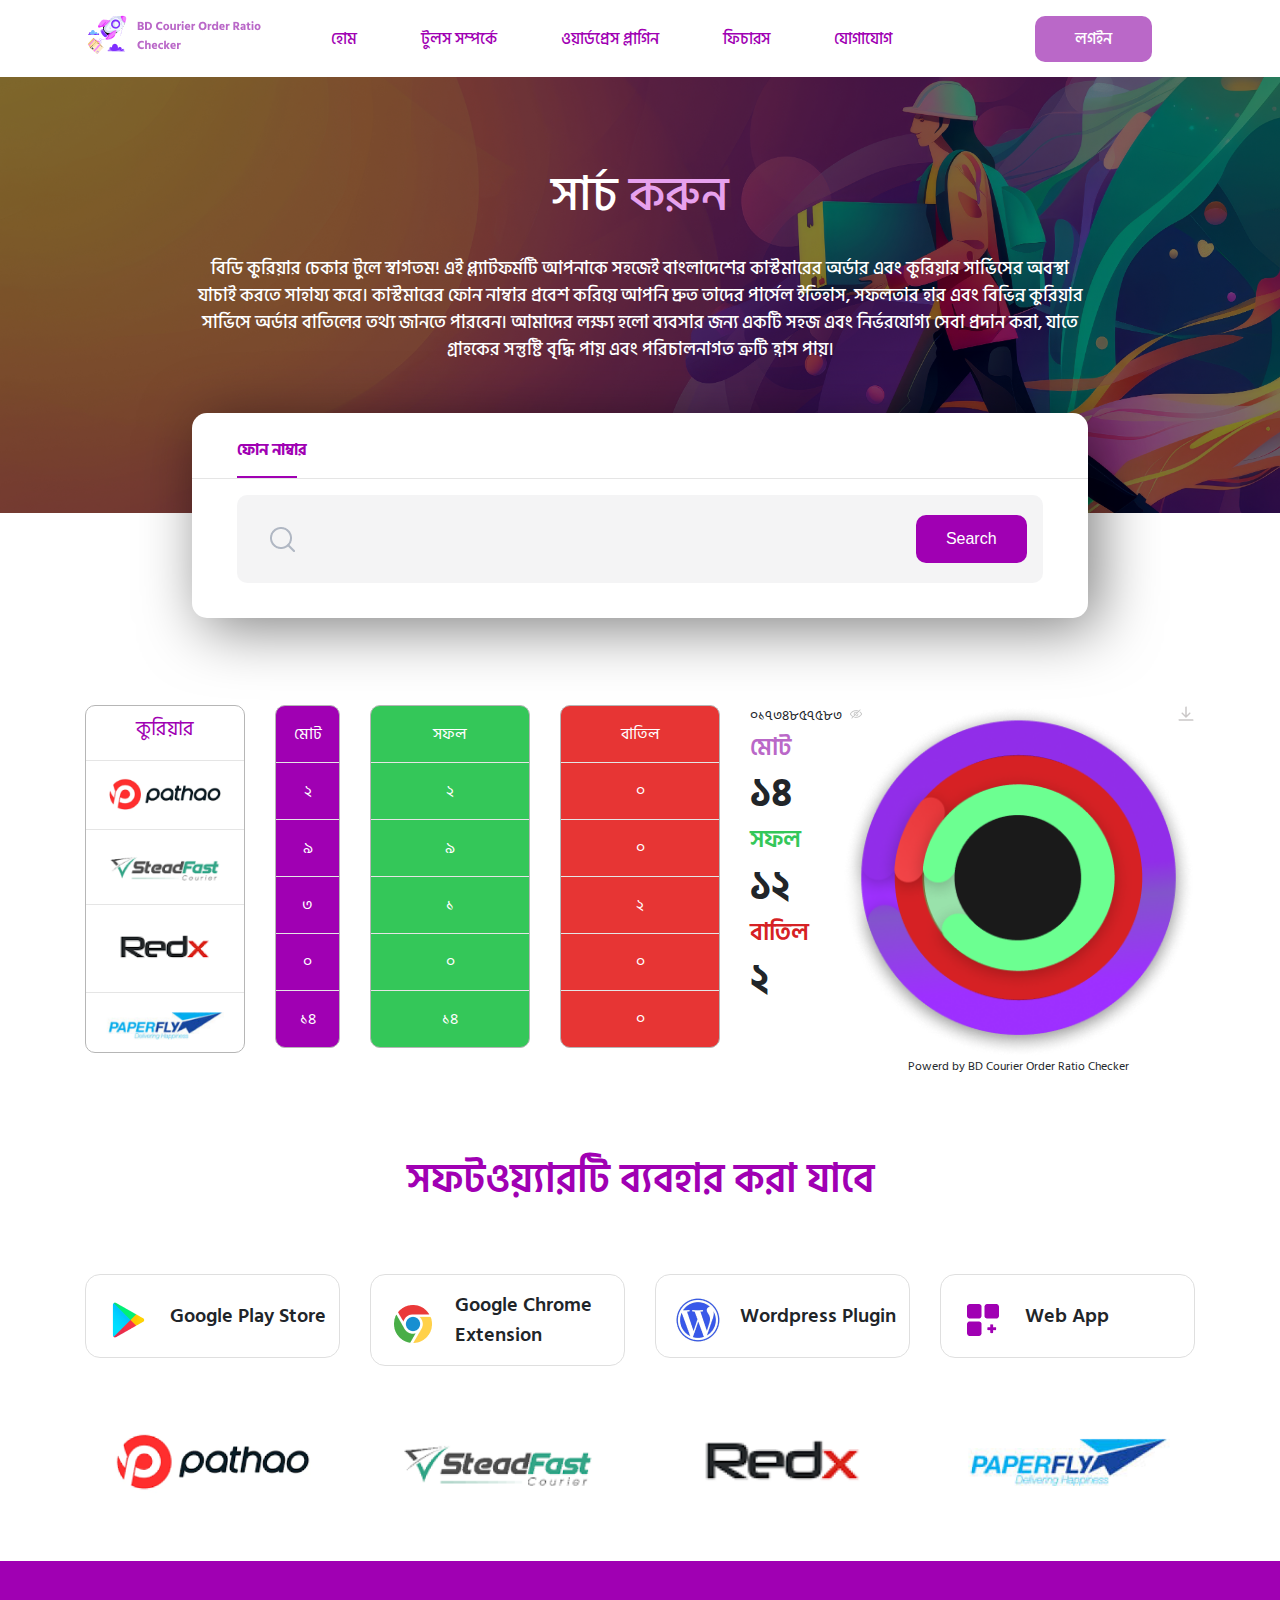
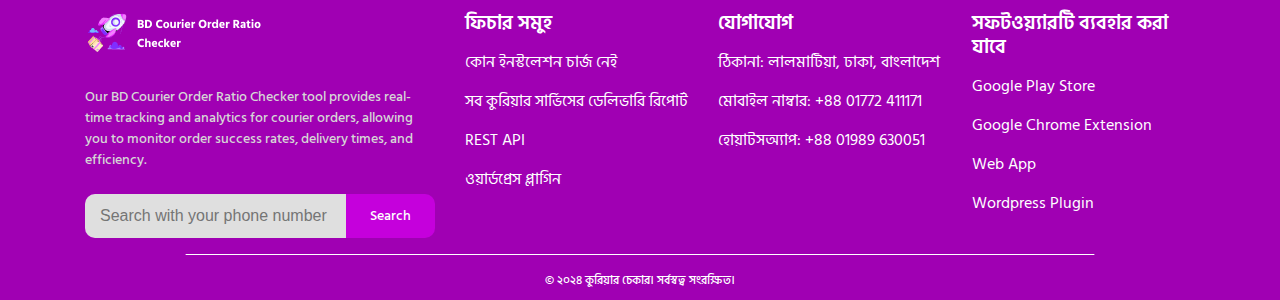
==== commit 28ab7019: "center" ====
--- a/search.html
+++ b/search.html
@@ -91,7 +91,7 @@
      <div id="table_part">
         <div class="container">
             <div class="row">
-                <div class="col-md-3 col-lg-2">
+                <div class="col-md-3 col-lg-2 col-sm-6">
                     <div class="table_ul">
                         <ul>
                             <li class="d-flex justify-content-center align-items-center pt-2 qourier">কুরিয়ার</li>
@@ -106,7 +106,7 @@
                         </ul>
                     </div>
                 </div>
-                <div class="col-md-3 col-lg-1">
+                <div class="col-md-3 col-lg-1 col-sm-6">
                     <div class="table_ul bg-purple">
                         <ul>
                             <li class="d-flex justify-content-center align-items-center pt_2">মোট</li>
@@ -123,7 +123,7 @@
                         </ul>
                     </div>
                 </div>
-                <div class="col-md-3 col-lg-2">
+                <div class="col-md-3 col-lg-2 col-sm-6">
                     <div class="table_ul bg-green">
                         <ul>
                             <li class="d-flex justify-content-center align-items-center pt_2">সফল</li>
@@ -140,7 +140,7 @@
                         </ul>
                     </div>
                 </div>
-                <div class="col-md-3 col-lg-2">
+                <div class="col-md-3 col-lg-2 col-sm-6">
                     <div class="table_ul bg-red">
                         <ul>
                             <li class="d-flex justify-content-center align-items-center pt_2">বাতিল</li>
@@ -192,8 +192,8 @@
                 <div class="col-lg-3 col-md-6">
                     <div class="soft_main">
                         <div class="row">
-                            <div class="col-lg-3 col-3 d-flex align-items-center justify-content-center p-0 mt-2 text-center"><img src="image/playstore.png" class="img-fluid" alt=""></div>
-                            <div class="col-lg-9 col-9 d-flex align-items-center p-0 mt_3"><p class="soft_title">Google Play Store</p></div>
+                            <div class="col-lg-3 col-xl-4 col-3 d-flex align-items-center justify-content-center p-0 mt-2 text-center"><img src="image/playstore.png" class="img-fluid" alt=""></div>
+                            <div class="col-lg-9 col-xl-8 col-9 d-flex align-items-center p-0 mt_3"><p class="soft_title">Google Play Store</p></div>
                         </div>
                     </div>
                 </div>
@@ -201,8 +201,8 @@
                 <div class="col-lg-3 col-md-6">
                     <div class="soft_main">
                         <div class="row">
-                            <div class="col-lg-3 col-3 d-flex align-items-center justify-content-center p-0 mt-2 text-center"><img src="image/chrome.png" class="img-fluid" alt=""></div>
-                            <div class="col-lg-9 col-9 d-flex align-items-center p-0"><p class="soft_title">Google Chrome Extension</p></div>
+                            <div class="col-lg-3 col-xl-4 col-3 d-flex align-items-center justify-content-center p-0 mt-2 text-center"><img src="image/chrome.png" class="img-fluid" alt=""></div>
+                            <div class="col-lg-9 col-xl-8 col-9 d-flex align-items-center p-0"><p class="soft_title">Google Chrome Extension</p></div>
                         </div>
                     </div>
                 </div>
@@ -210,8 +210,8 @@
                 <div class="col-lg-3 col-md-6">
                     <div class="soft_main">
                         <div class="row">
-                            <div class="col-lg-3 col-3 d-flex align-items-center justify-content-center p-0 mt-2 text-center"><img src="image/wordpress.png" class="img-fluid" alt=""></div>
-                            <div class="col-lg-9 col-9 d-flex align-items-center p-0 mt_3"><p class="soft_title">Wordpress Plugin</p></div>
+                            <div class="col-lg-3 col-xl-4 col-3 d-flex align-items-center justify-content-center p-0 mt-2 text-center"><img src="image/wordpress.png" class="img-fluid" alt=""></div>
+                            <div class="col-lg-9 col-xl-8 col-9 d-flex align-items-center p-0 mt_3"><p class="soft_title">Wordpress Plugin</p></div>
                         </div>
                     </div>
                 </div>
@@ -219,8 +219,8 @@
                 <div class="col-lg-3 col-md-6">
                     <div class="soft_main">
                         <div class="row">
-                            <div class="col-lg-3 col-3 d-flex align-items-center justify-content-center p-0 mt-2 text-center"><img src="image/webapp.png" class="img-fluid" alt=""></div>
-                            <div class="col-lg-9 col-9 d-flex align-items-center p-0 mt_3"><p class="soft_title">Web App</p></div>
+                            <div class="col-lg-3 col-xl-4 col-3 d-flex align-items-center justify-content-center p-0 mt-2 text-center"><img src="image/webapp.png" class="img-fluid" alt=""></div>
+                            <div class="col-lg-9 col-xl-8 col-9 d-flex align-items-center p-0 mt_3"><p class="soft_title">Web App</p></div>
                         </div>
                     </div>
                 </div>
--- a/css/search.css
+++ b/css/search.css
@@ -360,6 +360,7 @@
         text-align: justify;
         padding: 2%;
     }
+    
     #table_part {
         margin: 25rem 0 4rem;
         font-family: "Hind Siliguri", sans-serif;
@@ -400,7 +401,7 @@
     padding: 0px 3% 10px;
 }
 #table_part {
-    margin: 18rem 0 4rem;
+    margin: 20rem 0 4rem;
 }
 
 .table_ul ul {
@@ -473,13 +474,20 @@
         display: none;
     }
     .banner_overlay {
-        padding: 80px 0;
-    }
-    .banner_sub {
-        top: 38rem;
+        padding: 3rem 5% 10rem;
+    }
+    .banner_sub {
+        top: 24rem;
     }
     #table_part {
-        margin: 28rem 0 4rem;
+        margin: 16rem 0 4rem;
+    }
+    .table_ul ul li {
+        padding: 0px 62px;
+    }
+    .graph{
+        margin-top: 4rem;
+        margin-left: 8%;
     }
     .table_ul ul {
         margin-top: 2rem;
@@ -505,6 +513,9 @@
     }
     .input_search input {
         padding: 10px 12%;
+        background: #f7f7;
+        border-radius: 15px;
+        margin-bottom: 15px;
     }
     
 .feature_main {
@@ -629,15 +640,27 @@
         width: 50%;
     }
     .banner_overlay {
-        padding: 8rem 20% 15rem;
-    }
-    .banner_sub {
-        top: 29rem;
+        padding: 10rem 23% 16rem;
+    }
+    .soft_main{
+        min-height: 95px;
+        display: flex;
+        align-items: center;
+        justify-content: center;
+    }
+    .banner_overlay p {
+        font-size: 22px;
+    }
+    .banner_sub {
+        top: 35rem;
         left: 25%;
         width: 50%;
     }
     #table_part {
         margin: 14rem 0 4rem;
     }
+    .common_heading {
+        margin: 80px 0 45px;
+    }
  }
 /* responsive part end */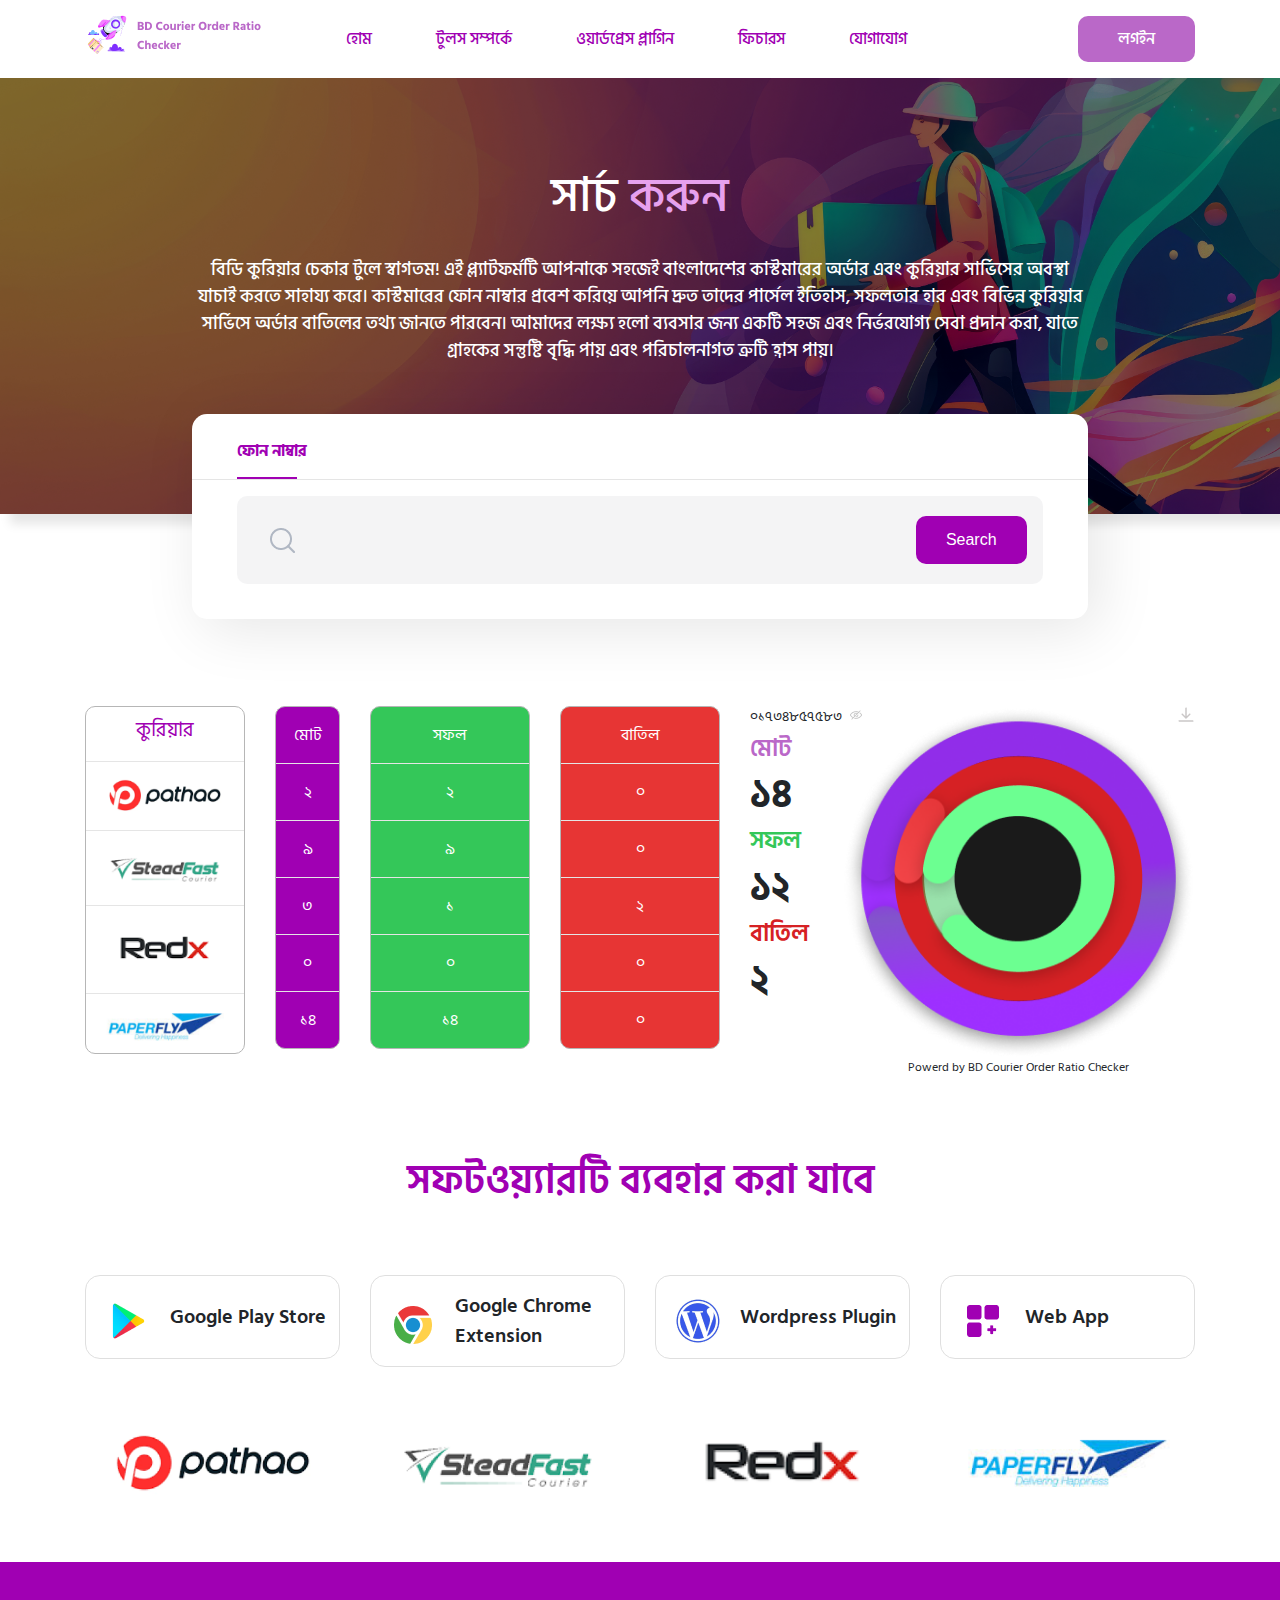
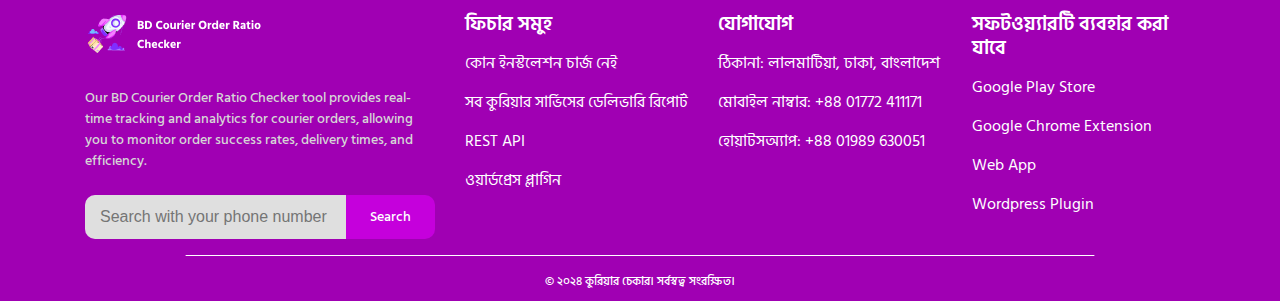
==== commit 02a947be: "ml-auto" ====
--- a/search.html
+++ b/search.html
@@ -45,7 +45,7 @@
                     <a class="nav-link" href="#">যোগাযোগ</a>
                   </li>
               </ul>
-              <ul class="navbar-nav m-auto">
+              <ul class="navbar-nav ml-auto">
                 <li class="nav-item active">
                   <a class="login_btn" href="#">লগইন</a>
                 </li>
--- a/css/search.css
+++ b/css/search.css
@@ -12,8 +12,12 @@
 ul,ol{
     list-style: none;
 }
-nav{
+.navbar{
     background-color: #ffffff;
+    position: fixed;
+    top: 0;
+    width: 100%;
+    z-index: 999;
 }
 .navbar-expand-lg .navbar-nav .nav-link{
     position: relative;
@@ -33,12 +37,14 @@
     font-weight: 500;
     font-size: 16px;
 }
-#banner{
+#banner {
     background-image: url(../image/banner.jpg);
     background-size: cover;
     background-repeat: no-repeat;
     background-position: center;
     position: relative;
+    margin-top: 78px;
+    box-shadow: 10px 10px 10px rgba(0,0,0,0.1);
 }
 .banner_overlay {
     height: 100%;
@@ -73,7 +79,7 @@
 
 .banner_sub {
     background: #fff;
-    box-shadow: 10px 10px 60px rgba(0, 0, 0, 0.5);
+    box-shadow: 10px 10px 60px rgba(0, 0, 0, 0.1);
     position: absolute;
     top: 24rem;
     left: 10%;
@@ -662,5 +668,6 @@
     .common_heading {
         margin: 80px 0 45px;
     }
+
  }
 /* responsive part end */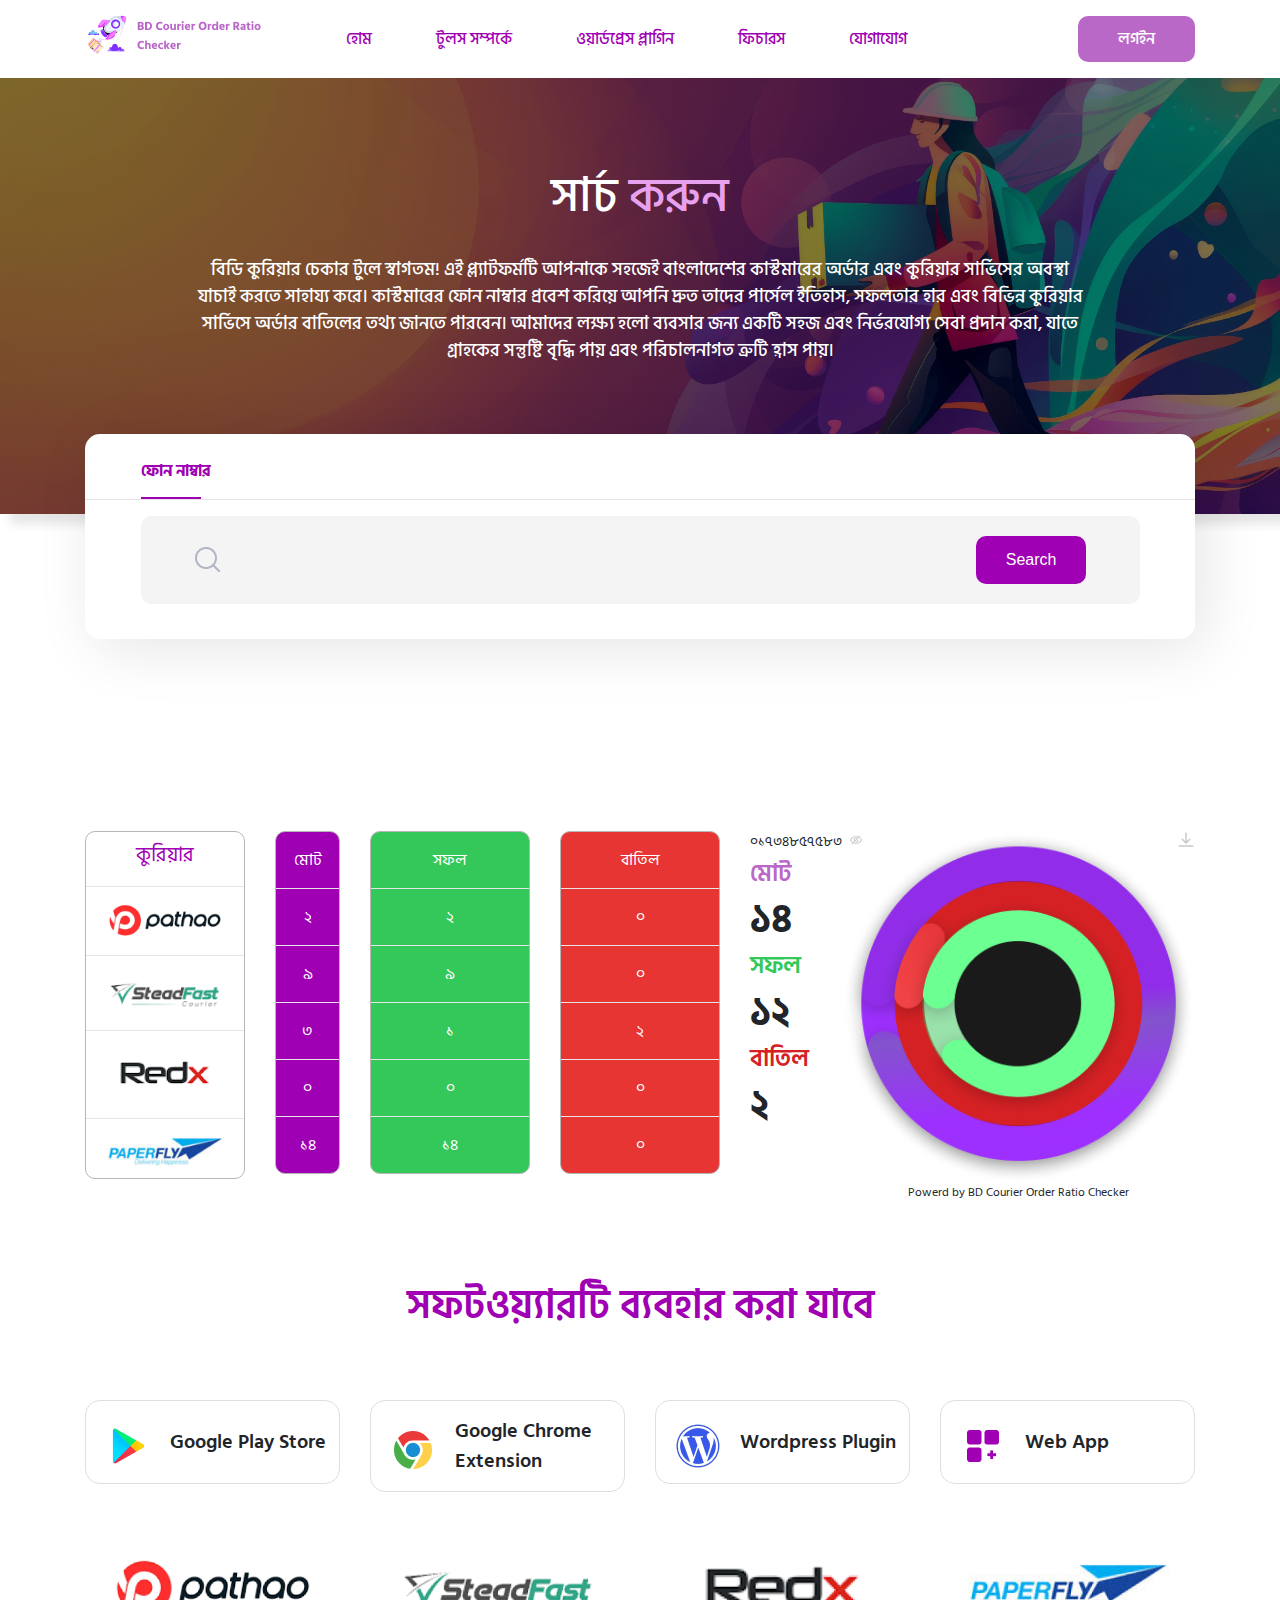
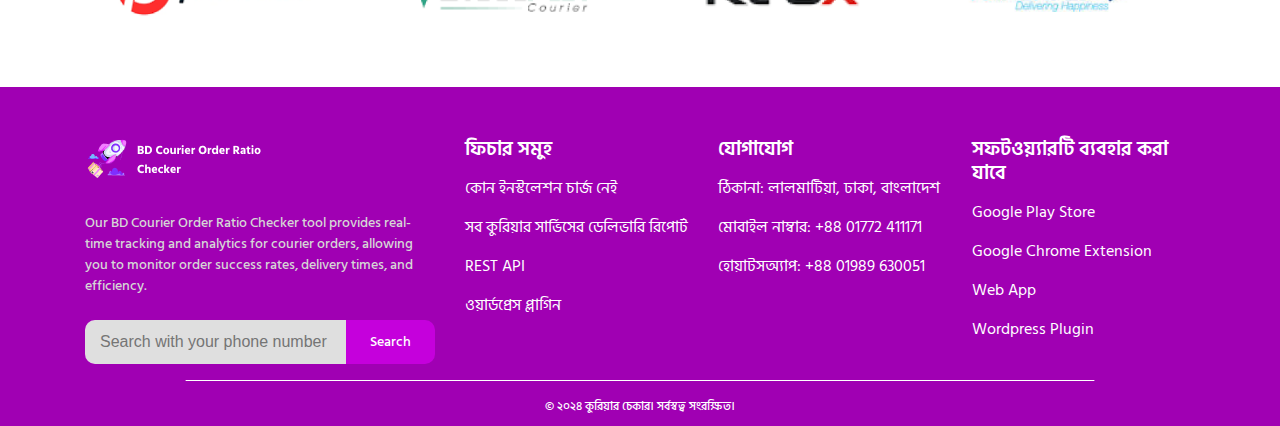
==== commit 93d95cef: "margin" ====
--- a/search.html
+++ b/search.html
@@ -62,30 +62,36 @@
         <div class="banner_overlay text-center">
             <h3 class="text-center">সার্চ <span>করুন</span>  </h3>
             <p>বিডি কুরিয়ার চেকার টুলে স্বাগতম! এই প্ল্যাটফর্মটি আপনাকে সহজেই বাংলাদেশের কাস্টমারের অর্ডার এবং কুরিয়ার সার্ভিসের অবস্থা যাচাই করতে সাহায্য করে। কাস্টমারের ফোন নাম্বার প্রবেশ করিয়ে আপনি দ্রুত তাদের পার্সেল ইতিহাস, সফলতার হার এবং বিভিন্ন কুরিয়ার সার্ভিসে অর্ডার বাতিলের তথ্য জানতে পারবেন। আমাদের লক্ষ্য হলো ব্যবসার জন্য একটি সহজ এবং নির্ভরযোগ্য সেবা প্রদান করা, যাতে গ্রাহকের সন্তুষ্টি বৃদ্ধি পায় এবং পরিচালনাগত ত্রুটি হ্রাস পায়।</p>
-            <div class="banner_sub">
-               <ul>
-                <li class="search_phn">ফোন নাম্বার </li>
-                <hr>
-                <li>
-                    <div class="input_search">
-                        <div class="row">
-                            <div class="col-lg-1 col-md-1  d-flex align-items-center">
-                                <img src="image/search.png" class="img-fluid ml-auto" alt="">
-                            </div>
-                            <div class="col-lg-9 col-md-8  d-flex align-items-center">
-                                <input type="text" placeholder="Number" class="w-100">
-                            </div>
-                            <div class="col-lg-2 col-md-3 d-flex align-items-center">
-                                <a href="#" class="search_btn">Search</a>
-                            </div>
-                        </div>
-                    </div>
-                </li>
-               </ul>
-            </div>
+            
         </div>
      </div>
     <!-- banner part end -->
+
+    <!-- banner sub start -->
+    <div class="container">
+        <div class="banner_sub">
+            <ul>
+             <li class="search_phn">ফোন নাম্বার </li>
+             <hr>
+             <li>
+                 <div class="input_search">
+                     <div class="row">
+                         <div class="col-xl-1 col-lg-1 col-md-1  d-flex align-items-center">
+                             <img src="image/search.png" class="img-fluid ml-auto" alt="">
+                         </div>
+                         <div class="col-xl-9 col-lg-8 col-md-8  d-flex align-items-center">
+                             <input type="text" placeholder="Number" class="w-100">
+                         </div>
+                         <div class="col-xl-2 col-lg-3 col-md-3 d-flex align-items-center">
+                             <a href="#" class="search_btn">Search</a>
+                         </div>
+                     </div>
+                 </div>
+             </li>
+            </ul>
+         </div>
+    </div>
+    <!-- banner sub end -->
 
     <!-- Table part start -->
      <div id="table_part">
--- a/css/search.css
+++ b/css/search.css
@@ -45,6 +45,7 @@
     position: relative;
     margin-top: 78px;
     box-shadow: 10px 10px 10px rgba(0,0,0,0.1);
+    z-index: -1;
 }
 .banner_overlay {
     height: 100%;
@@ -80,14 +81,14 @@
 .banner_sub {
     background: #fff;
     box-shadow: 10px 10px 60px rgba(0, 0, 0, 0.1);
-    position: absolute;
+    /* position: absolute;
     top: 24rem;
-    left: 10%;
+    left: 10%; */
+    margin-top: -5rem;
     padding: 25px 0%;
     border-radius: 15px;
     display: block;
-    margin: 0 auto;
-    width: 80%;
+    width: 100%;
 }
 .input_search {
     background-color: rgba(143, 146, 161, 0.1);
@@ -438,9 +439,6 @@
     width: 50%!important;
 }
 
-    .banner_sub {
-        top: 25rem;
-    }
     .ban_number {
         font-weight: 400;
         font-size: 36px;
@@ -482,9 +480,6 @@
     .banner_overlay {
         padding: 3rem 5% 10rem;
     }
-    .banner_sub {
-        top: 24rem;
-    }
     #table_part {
         margin: 16rem 0 4rem;
     }
@@ -544,9 +539,6 @@
     .banner_overlay h3 {
         margin-bottom: 0px;;
     }
-    .banner_sub {
-        top: 21rem;
-    }
     .input_search {
         padding: 8px 3%;
     }
@@ -586,9 +578,6 @@
     .banner_overlay {
         padding: 5rem 12% 10rem;
     }
-    .banner_sub {
-        top: 21rem;
-    }
     .input_search {
         padding: 10px 3%;
     }
@@ -633,18 +622,11 @@
     .ban_title {
         margin-top: 10px;
     }
-    .banner_sub {
-        left: 15%;
-        width: 70%;
-    }
+
  }
  
  @media (min-width: 1400px){ 
-    .banner_sub {
-        top: 22rem;
-        left: 25%;
-        width: 50%;
-    }
+
     .banner_overlay {
         padding: 10rem 23% 16rem;
     }
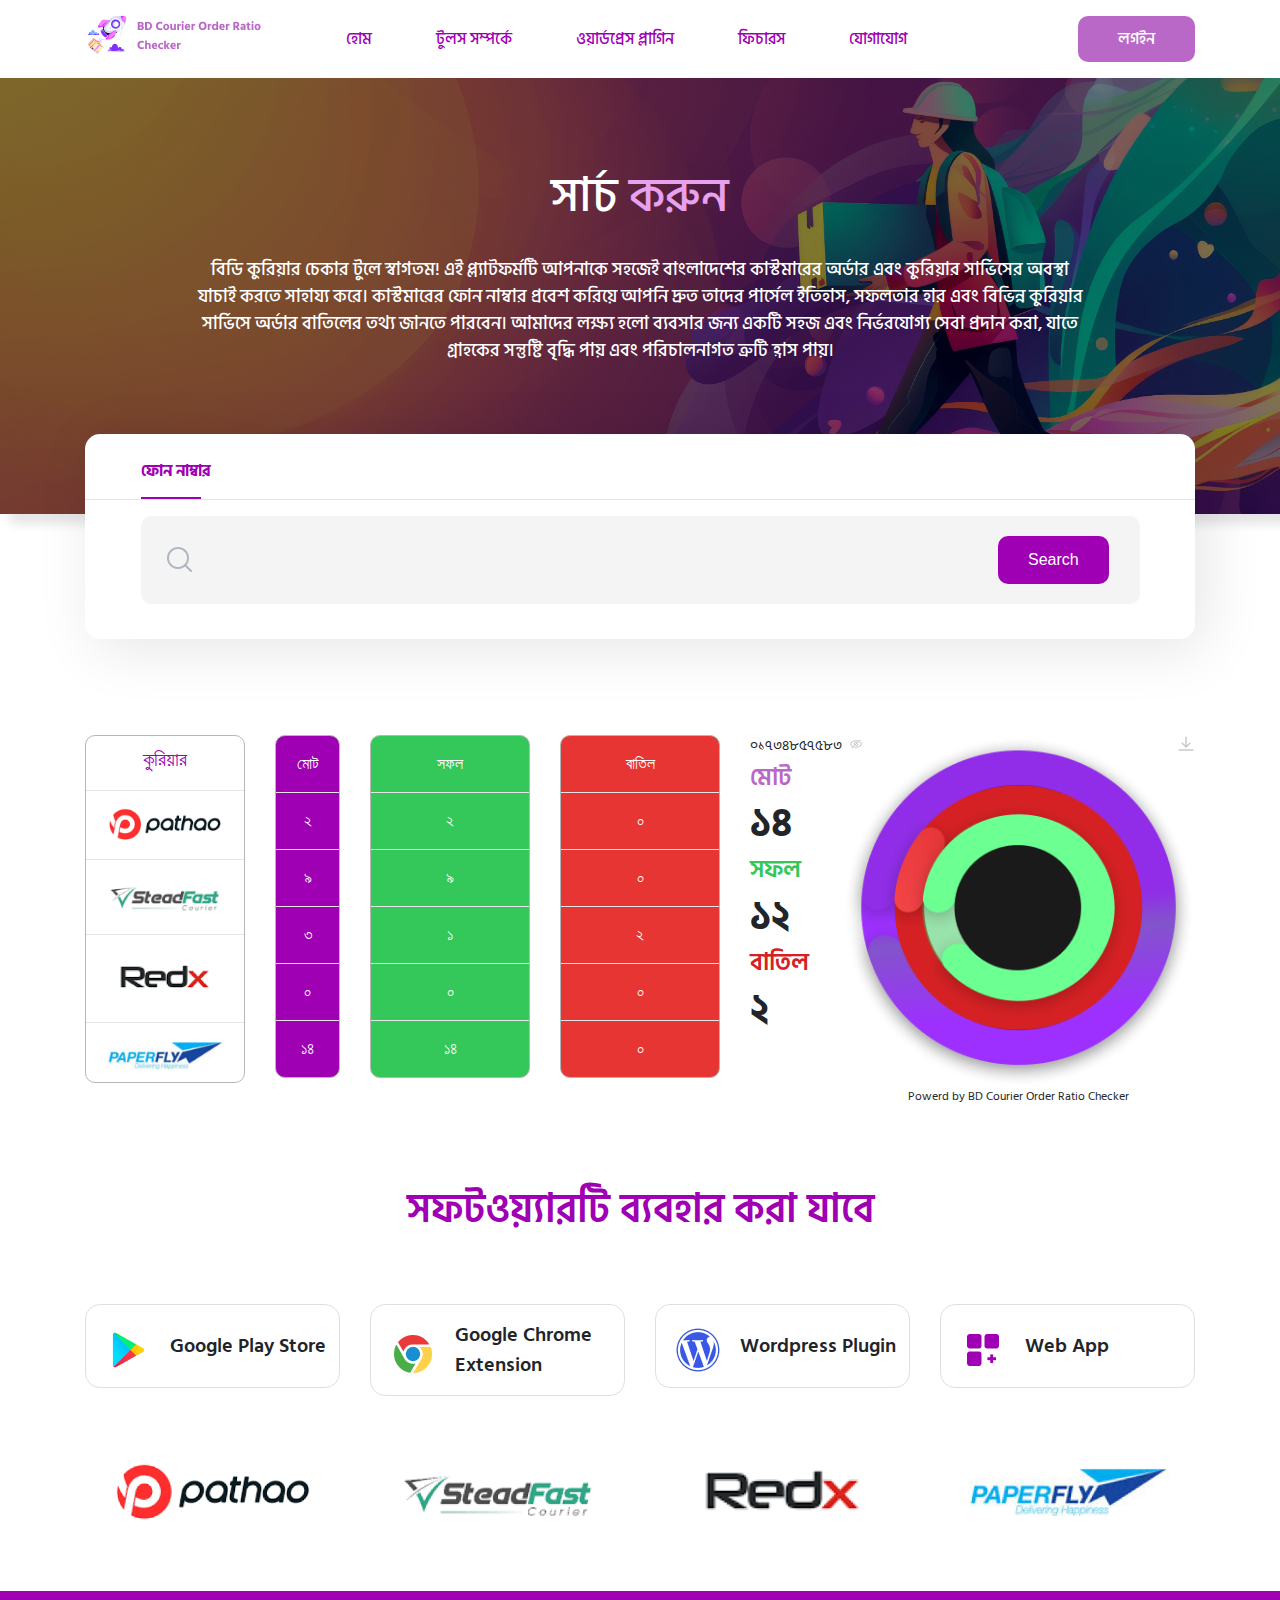
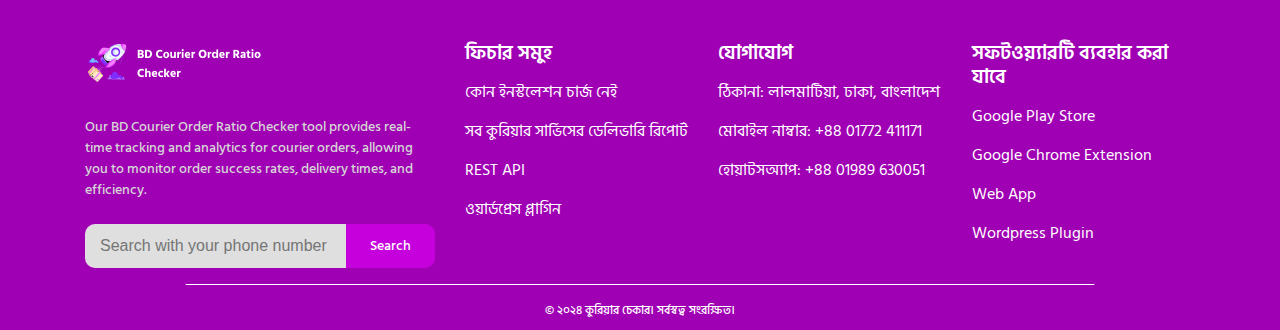
==== commit 19bc3bbf: "dfghj" ====
--- a/search.html
+++ b/search.html
@@ -79,10 +79,10 @@
                          <div class="col-xl-1 col-lg-1 col-md-1  d-flex align-items-center">
                              <img src="image/search.png" class="img-fluid ml-auto" alt="">
                          </div>
-                         <div class="col-xl-9 col-lg-8 col-md-8  d-flex align-items-center">
+                         <div class="col-xl-9 col-lg-9 col-md-9  d-flex align-items-center">
                              <input type="text" placeholder="Number" class="w-100">
                          </div>
-                         <div class="col-xl-2 col-lg-3 col-md-3 d-flex align-items-center">
+                         <div class="col-xl-2 col-lg-2 col-md-2 d-flex align-items-center">
                              <a href="#" class="search_btn">Search</a>
                          </div>
                      </div>
--- a/css/search.css
+++ b/css/search.css
@@ -94,7 +94,7 @@
     background-color: rgba(143, 146, 161, 0.1);
     border-radius: 10px;
     margin: 10px 5%;
-    padding: 20px 3%;
+    padding: 20px 0;
 }
 .input_search input{
     border: none;
@@ -109,10 +109,7 @@
     outline: none;
     color: #1A1A1A;
 }
-#table_part {
-    margin: 11rem 0 4rem;
-    font-family: "Hind Siliguri", sans-serif;
-}
+
 .qourier{
     font-size: 20px;
     color: #A000B3;
@@ -144,6 +141,9 @@
 }
 .table_ul ul li {
     padding: 0px 20px;
+}
+#table_part {
+    margin: 6rem 0 4rem;
 }
 .search_btn {
     color: #fff;
@@ -540,7 +540,7 @@
         margin-bottom: 0px;;
     }
     .input_search {
-        padding: 8px 3%;
+        padding: 8px 0;
     }
     #table_part {
         margin: 9rem 0 4rem;
@@ -605,12 +605,7 @@
 
 /* // Extra large devices (large desktops, 1200px and up) */
 @media (min-width: 1200px) and ( max-width: 1399px){ 
-    .banner_sub {
-        top: 21rem;
-    }
-    #table_part {
-        margin: 12rem 0 4rem;
-    }
+
     .story_img {
         top: -100px;
         left: 60%;
@@ -639,13 +634,9 @@
     .banner_overlay p {
         font-size: 22px;
     }
-    .banner_sub {
-        top: 35rem;
-        left: 25%;
-        width: 50%;
-    }
+
     #table_part {
-        margin: 14rem 0 4rem;
+        margin: 4rem 0 4rem;
     }
     .common_heading {
         margin: 80px 0 45px;
